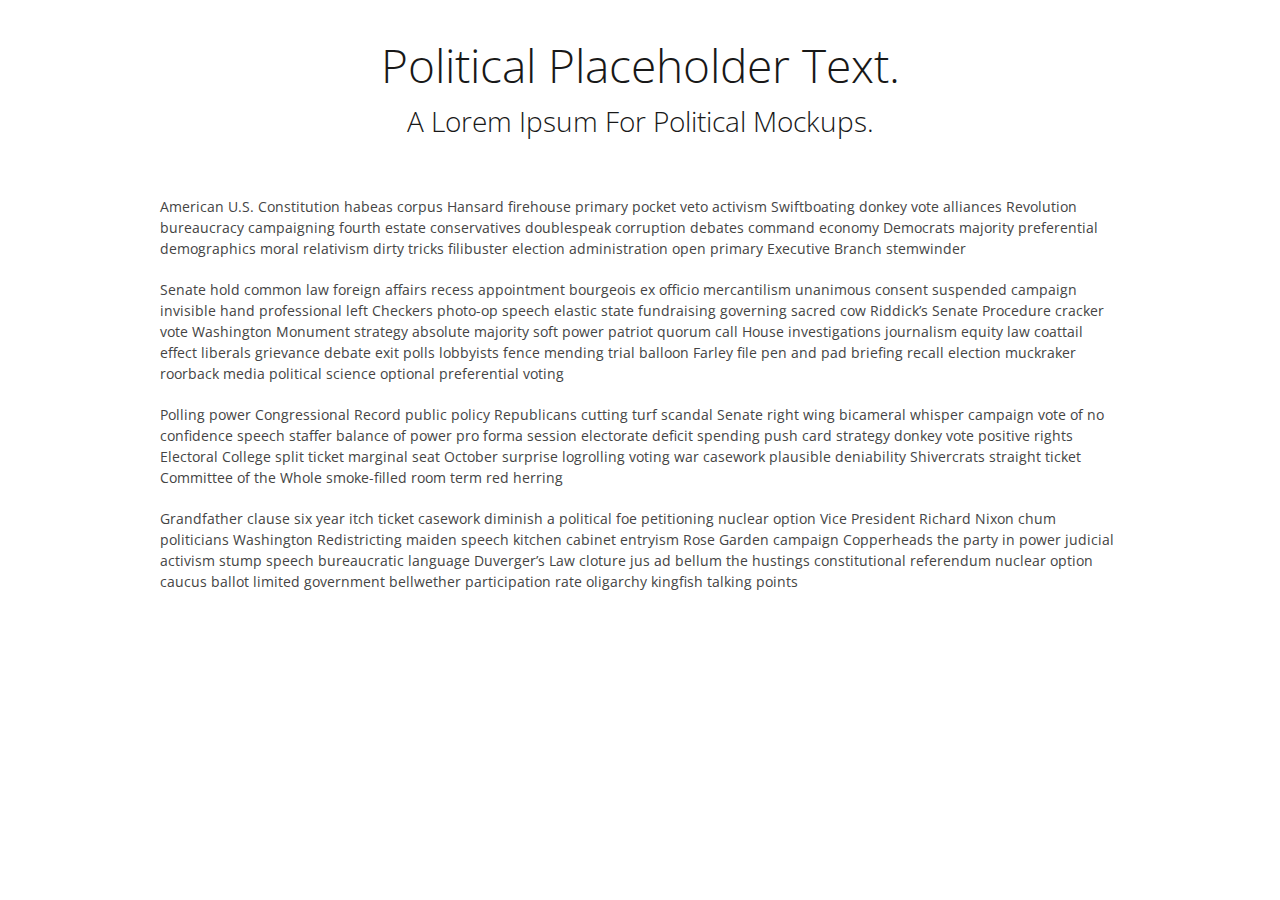
==== political-ipsum.html @ f55be0aa "adds political text" ====
<!DOCTYPE html>
<!--[if lt IE 7 ]><html class="ie ie6" lang="en"> <![endif]-->
<!--[if IE 7 ]><html class="ie ie7" lang="en"> <![endif]-->
<!--[if IE 8 ]><html class="ie ie8" lang="en"> <![endif]-->
<!--[if (gte IE 9)|!(IE)]><!--><html lang="en"> <!--<![endif]-->
<head>

	<!-- Basic Page Needs
  ================================================== -->
	<meta charset="utf-8">
	<title>This Week, Designed.</title>
	<meta name="description" content="Great Design Content Sent To Your Inbox.">
	<meta name="author" content="Kyle Billings">

	<!-- Mobile Specific Metas
  ================================================== -->
	<meta name="viewport" content="width=device-width, initial-scale=1, maximum-scale=1">

	<!-- CSS
  ================================================== -->
	<link rel="stylesheet" href="css/normalize.css">
	<link rel="stylesheet" href="css/base.css">
	<link rel="stylesheet" href="css/skeleton.css">
	<link rel="stylesheet" href="css/layout.css">
	<link href='http://fonts.googleapis.com/css?family=Open+Sans:400,300,700' rel='stylesheet' type='text/css'>

	<!--[if lt IE 9]>
		<script src="http://html5shim.googlecode.com/svn/trunk/html5.js"></script>
	<![endif]-->

	<!-- Favicons
	================================================== -->
	<link rel="shortcut icon" href="images/favicon.ico">
	<link rel="icon" href="images/favicon.ico" type="image/x-icon">
	<link rel="apple-touch-icon" href="images/apple-touch-icon.png">
	<link rel="apple-touch-icon" sizes="72x72" href="images/apple-touch-icon-72x72.png">
	<link rel="apple-touch-icon" sizes="114x114" href="images/apple-touch-icon-114x114.png">

	<script>
  (function(i,s,o,g,r,a,m){i['GoogleAnalyticsObject']=r;i[r]=i[r]||function(){
  (i[r].q=i[r].q||[]).push(arguments)},i[r].l=1*new Date();a=s.createElement(o),
  m=s.getElementsByTagName(o)[0];a.async=1;a.src=g;m.parentNode.insertBefore(a,m)
  })(window,document,'script','//www.google-analytics.com/analytics.js','ga');

  ga('create', 'UA-50965128-1', 'thisweekdesigned.com');
  ga('send', 'pageview');

</script>

</head>
<body>



	<!-- Primary Page Layout
	================================================== -->
	<div id="welcome" class="container center">
		<div style="margin-bottom:50px;" class="sixteen columns">
			<h1>Political Placeholder Text.</h1>
			<h3>A Lorem Ipsum For Political Mockups.</h3>
		</div><!-- container -->
	</div>
	<div class="container">
		<p>American U.S. Constitution habeas corpus Hansard firehouse primary pocket veto activism Swiftboating donkey vote alliances Revolution bureaucracy campaigning fourth estate conservatives doublespeak corruption debates command economy Democrats majority preferential demographics moral relativism dirty tricks filibuster election administration open primary Executive Branch stemwinder</p> 
		<p>Senate hold common law foreign affairs recess appointment bourgeois ex officio mercantilism unanimous consent suspended campaign invisible hand professional left Checkers photo-op speech elastic state fundraising governing sacred cow Riddick’s Senate Procedure cracker vote Washington Monument strategy absolute majority soft power patriot quorum call House investigations journalism equity law coattail effect liberals grievance debate exit polls lobbyists fence mending trial balloon Farley file pen and pad briefing recall election muckraker roorback media political science optional preferential voting</p> 
		<p>Polling power Congressional Record public policy Republicans cutting turf scandal Senate right wing bicameral whisper campaign vote of no confidence speech staffer balance of power pro forma session electorate deficit spending push card strategy donkey vote positive rights Electoral College split ticket marginal seat October surprise logrolling voting war casework plausible deniability Shivercrats straight ticket Committee of the Whole smoke-filled room term red herring </p>
		<p>Grandfather clause six year itch ticket casework diminish a political foe petitioning nuclear option Vice President Richard Nixon chum politicians Washington Redistricting maiden speech kitchen cabinet entryism Rose Garden campaign Copperheads the party in power judicial activism stump speech bureaucratic language Duverger’s Law cloture jus ad bellum the hustings constitutional referendum nuclear option caucus ballot limited government bellwether participation rate oligarchy kingfish talking points </p>
	</div>
<!-- End Document
================================================== -->
</body>
</html>
---- css/base.css ----
/*
* Skeleton V1.2
* Copyright 2011, Dave Gamache
* www.getskeleton.com
* Free to use under the MIT license.
* http://www.opensource.org/licenses/mit-license.php
* 6/20/2012
*/


/* Table of Content
==================================================
	#Reset & Basics
	#Basic Styles
	#Site Styles
	#Typography
	#Links
	#Lists
	#Images
	#Buttons
	#Forms
	#Misc */


/* #Reset & Basics (Inspired by E. Meyers)
================================================== */
	html, body, div, span, applet, object, iframe, h1, h2, h3, h4, h5, h6, p, blockquote, pre, a, abbr, acronym, address, big, cite, code, del, dfn, em, img, ins, kbd, q, s, samp, small, strike, strong, sub, sup, tt, var, b, u, i, center, dl, dt, dd, ol, ul, li, fieldset, form, label, legend, table, caption, tbody, tfoot, thead, tr, th, td, article, aside, canvas, details, embed, figure, figcaption, footer, header, hgroup, menu, nav, output, ruby, section, summary, time, mark, audio, video {
		margin: 0;
		padding: 0;
		border: 0;
		font-size: 100%;
		font: inherit;
		vertical-align: baseline; }
	article, aside, details, figcaption, figure, footer, header, hgroup, menu, nav, section {
		display: block; }
	body {
		line-height: 1; }
	ol, ul {
		list-style: none; }
	blockquote, q {
		quotes: none; }
	blockquote:before, blockquote:after,
	q:before, q:after {
		content: '';
		content: none; }
	table {
		border-collapse: collapse;
		border-spacing: 0; }


/* #Basic Styles
================================================== */
	body {
		background: #fff;
		font: 14px/21px "Open Sans", "Helvetica Neue", Helvetica, Arial, sans-serif;
		color: #444;
		-webkit-font-smoothing: antialiased; /* Fix for webkit rendering */
		-webkit-text-size-adjust: 100%;
 }

 	.center {
 		text-align: center;
 	}


/* #Typography
================================================== */
	h1, h2, h3, h4, h5, h6 {
		color: #181818;
		font-family: "Open Sans", "Times New Roman", serif;
		font-weight: 300; }
	h1 a, h2 a, h3 a, h4 a, h5 a, h6 a { font-weight: inherit; }
	h1 { font-size: 46px; line-height: 50px; margin-bottom: 14px;}
	h2 { font-size: 35px; line-height: 40px; margin-bottom: 10px; }
	h3 { font-size: 28px; line-height: 34px; margin-bottom: 8px; }
	h4 { font-size: 21px; line-height: 30px; margin-bottom: 4px; }
	h5 { font-size: 17px; line-height: 24px; }
	h6 { font-size: 14px; line-height: 21px; }
	.subheader { color: #777; }

	p { margin: 0 0 20px 0; }
	p {
		font-weight: 400;
	}
	p img { margin: 0; }
	p.lead { font-size: 21px; line-height: 27px; color: #777;  }

	em { font-style: italic; }
	strong { font-weight: bold; color: #333; }
	small { font-size: 80%; }

/*	Blockquotes  */
	blockquote, blockquote p { font-size: 17px; line-height: 24px; color: #777; font-style: italic; }
	blockquote { margin: 0 0 20px; padding: 9px 20px 0 19px; border-left: 1px solid #ddd; }
	blockquote cite { display: block; font-size: 12px; color: #555; }
	blockquote cite:before { content: "\2014 \0020"; }
	blockquote cite a, blockquote cite a:visited, blockquote cite a:visited { color: #555; }

	hr { border: solid #ddd; border-width: 1px 0 0; clear: both; margin: 10px 0 30px; height: 0; }


/* #Links
================================================== */
	a, a:visited { color: #333; text-decoration: underline; outline: 0; }
	a:hover, a:focus { color: #000; }
	p a, p a:visited { line-height: inherit; }


/* #Lists
================================================== */
	ul, ol { margin-bottom: 20px; }
	ul { list-style: none outside; }
	ol { list-style: decimal; }
	ol, ul.square, ul.circle, ul.disc { margin-left: 30px; }
	ul.square { list-style: square outside; }
	ul.circle { list-style: circle outside; }
	ul.disc { list-style: disc outside; }
	ul ul, ul ol,
	ol ol, ol ul { margin: 4px 0 5px 30px; font-size: 90%;  }
	ul ul li, ul ol li,
	ol ol li, ol ul li { margin-bottom: 6px; }
	li { line-height: 18px; margin-bottom: 12px; }
	ul.large li { line-height: 21px; }
	li p { line-height: 21px; }

/* #Images
================================================== */

	img.scale-with-grid {
		max-width: 100%;
		height: auto; }

/* #Buttons
================================================== */

	.story-cover-arrow {
		content: '';
		display: block;
		width: 16px;
		height: 16px;
		position: absolute;
		bottom: -100px;
		left: 50%;
		margin-left: -8px;
		border: 2px solid rgba(255,255,255,0.35);
		background: rgba(0,0,0,0);
		border-left: 0;
		border-top: 0;
		outline: 0;
		-webkit-transform: rotate(45deg);
		-moz-transform: rotate(45deg);
		-ms-transform: rotate(45deg);
		-o-transform: rotate(45deg);
		transform: rotate(45deg);
		cursor: pointer;
	}

	.button,
	button,
	input[type="submit"],
	input[type="reset"],
	input[type="button"] {

	}

	.button:hover,
	button:hover,
	input[type="submit"]:hover,
	input[type="reset"]:hover,
	input[type="button"]:hover {
 }

	.button:active,
	button:active,
	input[type="submit"]:active,
	input[type="reset"]:active,
	input[type="button"]:active {
}

	.button.full-width,
	button.full-width,
	input[type="submit"].full-width,
	input[type="reset"].full-width,
	input[type="button"].full-width {
}

	/* Fix for odd Mozilla border & padding issues */
	button::-moz-focus-inner,
	input::-moz-focus-inner {
    border: 0;
    padding: 0;
	}

	.btn {
	border: none;
	cursor: pointer;
	padding: 15px 40px;
	display: inline-block;
	text-transform: uppercase;
	letter-spacing: 1px;
	font-weight: 700;
	outline: none;
	position: relative;
	-webkit-transition: all 0.3s;
	-moz-transition: all 0.3s;
	transition: all 0.3s;
}

.btn:after {
	content: '';
	position: absolute;
	z-index: -1;
	-webkit-transition: all 0.3s;
	-moz-transition: all 0.3s;
	transition: all 0.3s;
}

.btn-2 {
	background: #F65857;
	color: #fff;
	box-shadow: 0 6px #a33131;
	-webkit-transition: none;
	-moz-transition: none;
	transition: none;
}

.btn-2c {
	border-radius: 5px;
}

.btn-2c:hover {
	box-shadow: 0 4px #a33131;
	top: 2px;
}

.btn-2c:active {
	box-shadow: 0 0 #a33131;
	top: 6px;
}


/* #Forms
================================================== */

	form {
		margin-bottom: 20px; }
	fieldset {
		margin-bottom: 20px; }
	input[type="text"],
	input[type="password"],
	input[type="email"],
	textarea,
	select {
		border: none;
		padding: 1px 4px;
		outline: none;
		-moz-border-radius: 2px;
		-webkit-border-radius: 2px;
		border-radius: 2px;
		font: 13px "HelveticaNeue", "Helvetica Neue", Helvetica, Arial, sans-serif;
		color: #777;
		margin: 0;
		width: 210px;
		max-width: 100%;
		display: block;
		margin-bottom: 20px;
		background: #fff; }
	select {
		padding: 0; }
	input[type="text"]:focus,
	input[type="password"]:focus,
	input[type="email"]:focus,
	textarea:focus {
		border: none;
 		color: #444;}
	textarea {
		min-height: 60px; }
	label,
	legend {
		display: block;
		font-weight: bold;
		font-size: 13px;  }
	select {
		width: 220px; }
	input[type="checkbox"] {
		display: inline; }
	label span,
	legend span {
		font-weight: normal;
		font-size: 13px;
		color: #444; }

	#mce-EMAIL {
		margin: auto;
		width: 300px;
		font-family: "Open Sans";
		font-weight: 300;
		font-size: 24px;
		color: #333;
		background-color: #fff;
		border: none;
		border-bottom: 1px dashed #333;
	}

/* #Misc
================================================== */
	.remove-bottom { margin-bottom: 0 !important; }
	.half-bottom { margin-bottom: 10px !important; }
	.add-bottom { margin-bottom: 20px !important; }

	#sign-up {
		margin-top: 30px;
	}

	#welcome {
		margin-top: 40px;
	}

	#colorCycle { 
	background-color: #00aced;  
	color: #FFF;
	text-align: center; 
	animation-name: homeCycle; 
	animation-duration:9s; 
	animation-direction:alternate; 
	animation-iteration-count:infinite; 

	-webkit-animation-name: homeCycle; 
	-webkit-animation-duration:9s; 
	-webkit-animation-direction:alternate; 
	-webkit-animation-iteration-count:infinite; 

	-webkit-mask-image: url(../images/twitter.svg);

	}	

	@keyframes homeCycle 
	{
	0% {background-color:#00aced;} 
	34% {background-color:#1dcaff;} 
	66% {background-color:#0084b4;} 
	} 

	@-webkit-keyframes homeCycle 
	{ 
	0% {background-color:#00aced;} 
	34% {background-color:#1dcaff;} 
	66% {background-color:#0084b4;} 
	}
---- css/skeleton.css ----
/*
* Skeleton V1.2
* Copyright 2011, Dave Gamache
* www.getskeleton.com
* Free to use under the MIT license.
* http://www.opensource.org/licenses/mit-license.php
* 6/20/2012
*/


/* Table of Contents
==================================================
    #Base 960 Grid
    #Tablet (Portrait)
    #Mobile (Portrait)
    #Mobile (Landscape)
    #Clearing */



/* #Base 960 Grid
================================================== */

    .container                                  { position: relative; width: 960px; margin: 0 auto; padding: 0; }
    .container .column,
    .container .columns                         { float: left; display: inline; margin-left: 10px; margin-right: 10px; }
    .row                                        { margin-bottom: 20px; }

    /* Nested Column Classes */
    .column.alpha, .columns.alpha               { margin-left: 0; }
    .column.omega, .columns.omega               { margin-right: 0; }

    /* Base Grid */
    .container .one.column,
    .container .one.columns                     { width: 40px;  }
    .container .two.columns                     { width: 100px; }
    .container .three.columns                   { width: 160px; }
    .container .four.columns                    { width: 220px; }
    .container .five.columns                    { width: 280px; }
    .container .six.columns                     { width: 340px; }
    .container .seven.columns                   { width: 400px; }
    .container .eight.columns                   { width: 460px; }
    .container .nine.columns                    { width: 520px; }
    .container .ten.columns                     { width: 580px; }
    .container .eleven.columns                  { width: 640px; }
    .container .twelve.columns                  { width: 700px; }
    .container .thirteen.columns                { width: 760px; }
    .container .fourteen.columns                { width: 820px; }
    .container .fifteen.columns                 { width: 880px; }
    .container .sixteen.columns                 { width: 940px; }

    .container .one-third.column                { width: 300px; }
    .container .two-thirds.column               { width: 620px; }

    /* Offsets */
    .container .offset-by-one                   { padding-left: 60px;  }
    .container .offset-by-two                   { padding-left: 120px; }
    .container .offset-by-three                 { padding-left: 180px; }
    .container .offset-by-four                  { padding-left: 240px; }
    .container .offset-by-five                  { padding-left: 300px; }
    .container .offset-by-six                   { padding-left: 360px; }
    .container .offset-by-seven                 { padding-left: 420px; }
    .container .offset-by-eight                 { padding-left: 480px; }
    .container .offset-by-nine                  { padding-left: 540px; }
    .container .offset-by-ten                   { padding-left: 600px; }
    .container .offset-by-eleven                { padding-left: 660px; }
    .container .offset-by-twelve                { padding-left: 720px; }
    .container .offset-by-thirteen              { padding-left: 780px; }
    .container .offset-by-fourteen              { padding-left: 840px; }
    .container .offset-by-fifteen               { padding-left: 900px; }



/* #Tablet (Portrait)
================================================== */

    /* Note: Design for a width of 768px */

    @media only screen and (min-width: 768px) and (max-width: 959px) {
        .container                                  { width: 768px; }
        .container .column,
        .container .columns                         { margin-left: 10px; margin-right: 10px;  }
        .column.alpha, .columns.alpha               { margin-left: 0; margin-right: 10px; }
        .column.omega, .columns.omega               { margin-right: 0; margin-left: 10px; }
        .alpha.omega                                { margin-left: 0; margin-right: 0; }

        .container .one.column,
        .container .one.columns                     { width: 28px; }
        .container .two.columns                     { width: 76px; }
        .container .three.columns                   { width: 124px; }
        .container .four.columns                    { width: 172px; }
        .container .five.columns                    { width: 220px; }
        .container .six.columns                     { width: 268px; }
        .container .seven.columns                   { width: 316px; }
        .container .eight.columns                   { width: 364px; }
        .container .nine.columns                    { width: 412px; }
        .container .ten.columns                     { width: 460px; }
        .container .eleven.columns                  { width: 508px; }
        .container .twelve.columns                  { width: 556px; }
        .container .thirteen.columns                { width: 604px; }
        .container .fourteen.columns                { width: 652px; }
        .container .fifteen.columns                 { width: 700px; }
        .container .sixteen.columns                 { width: 748px; }

        .container .one-third.column                { width: 236px; }
        .container .two-thirds.column               { width: 492px; }

        /* Offsets */
        .container .offset-by-one                   { padding-left: 48px; }
        .container .offset-by-two                   { padding-left: 96px; }
        .container .offset-by-three                 { padding-left: 144px; }
        .container .offset-by-four                  { padding-left: 192px; }
        .container .offset-by-five                  { padding-left: 240px; }
        .container .offset-by-six                   { padding-left: 288px; }
        .container .offset-by-seven                 { padding-left: 336px; }
        .container .offset-by-eight                 { padding-left: 384px; }
        .container .offset-by-nine                  { padding-left: 432px; }
        .container .offset-by-ten                   { padding-left: 480px; }
        .container .offset-by-eleven                { padding-left: 528px; }
        .container .offset-by-twelve                { padding-left: 576px; }
        .container .offset-by-thirteen              { padding-left: 624px; }
        .container .offset-by-fourteen              { padding-left: 672px; }
        .container .offset-by-fifteen               { padding-left: 720px; }
    }


/*  #Mobile (Portrait)
================================================== */

    /* Note: Design for a width of 320px */

    @media only screen and (max-width: 767px) {
        .container { width: 300px; }
        .container .columns,
        .container .column { margin: 0; }

        .container .one.column,
        .container .one.columns,
        .container .two.columns,
        .container .three.columns,
        .container .four.columns,
        .container .five.columns,
        .container .six.columns,
        .container .seven.columns,
        .container .eight.columns,
        .container .nine.columns,
        .container .ten.columns,
        .container .eleven.columns,
        .container .twelve.columns,
        .container .thirteen.columns,
        .container .fourteen.columns,
        .container .fifteen.columns,
        .container .sixteen.columns,
        .container .one-third.column,
        .container .two-thirds.column  { width: 300px; }

        /* Offsets */
        .container .offset-by-one,
        .container .offset-by-two,
        .container .offset-by-three,
        .container .offset-by-four,
        .container .offset-by-five,
        .container .offset-by-six,
        .container .offset-by-seven,
        .container .offset-by-eight,
        .container .offset-by-nine,
        .container .offset-by-ten,
        .container .offset-by-eleven,
        .container .offset-by-twelve,
        .container .offset-by-thirteen,
        .container .offset-by-fourteen,
        .container .offset-by-fifteen { padding-left: 0; }

    }


/* #Mobile (Landscape)
================================================== */

    /* Note: Design for a width of 480px */

    @media only screen and (min-width: 480px) and (max-width: 767px) {
        .container { width: 420px; }
        .container .columns,
        .container .column { margin: 0; }

        .container .one.column,
        .container .one.columns,
        .container .two.columns,
        .container .three.columns,
        .container .four.columns,
        .container .five.columns,
        .container .six.columns,
        .container .seven.columns,
        .container .eight.columns,
        .container .nine.columns,
        .container .ten.columns,
        .container .eleven.columns,
        .container .twelve.columns,
        .container .thirteen.columns,
        .container .fourteen.columns,
        .container .fifteen.columns,
        .container .sixteen.columns,
        .container .one-third.column,
        .container .two-thirds.column { width: 420px; }
    }


/* #Clearing
================================================== */

    /* Self Clearing Goodness */
    .container:after { content: "\0020"; display: block; height: 0; clear: both; visibility: hidden; }

    /* Use clearfix class on parent to clear nested columns,
    or wrap each row of columns in a <div class="row"> */
    .clearfix:before,
    .clearfix:after,
    .row:before,
    .row:after {
      content: '\0020';
      display: block;
      overflow: hidden;
      visibility: hidden;
      width: 0;
      height: 0; }
    .row:after,
    .clearfix:after {
      clear: both; }
    .row,
    .clearfix {
      zoom: 1; }

    /* You can also use a <br class="clear" /> to clear columns */
    .clear {
      clear: both;
      display: block;
      overflow: hidden;
      visibility: hidden;
      width: 0;
      height: 0;
    }
---- css/layout.css ----
/*
* Skeleton V1.2
* Copyright 2011, Dave Gamache
* www.getskeleton.com
* Free to use under the MIT license.
* http://www.opensource.org/licenses/mit-license.php
* 6/20/2012
*/

/* Table of Content
==================================================
	#Site Styles
	#Page Styles
	#Media Queries
	#Font-Face */

/* #Site Styles
================================================== */

/* #Page Styles
================================================== */

/* #Media Queries
================================================== */

	/* Smaller than standard 960 (devices and browsers) */
	@media only screen and (max-width: 959px) {
		#main-image {display: inline;}
	}

	/* Tablet Portrait size to standard 960 (devices and browsers) */
	@media only screen and (min-width: 768px) and (max-width: 959px) {}

	/* All Mobile Sizes (devices and browser) */
	@media only screen and (max-width: 767px) {}

	/* Mobile Landscape Size to Tablet Portrait (devices and browsers) */
	@media only screen and (min-width: 480px) and (max-width: 767px) {}

	/* Mobile Portrait Size to Mobile Landscape Size (devices and browsers) */
	@media only screen and (max-width: 479px) {}


/* #Font-Face
================================================== */
/* 	This is the proper syntax for an @font-face file
		Just create a "fonts" folder at the root,
		copy your FontName into code below and remove
		comment brackets */

/*	@font-face {
	    font-family: 'FontName';
	    src: url('../fonts/FontName.eot');
	    src: url('../fonts/FontName.eot?iefix') format('eot'),
	         url('../fonts/FontName.woff') format('woff'),
	         url('../fonts/FontName.ttf') format('truetype'),
	         url('../fonts/FontName.svg#webfontZam02nTh') format('svg');
	    font-weight: normal;
	    font-style: normal; }
*/
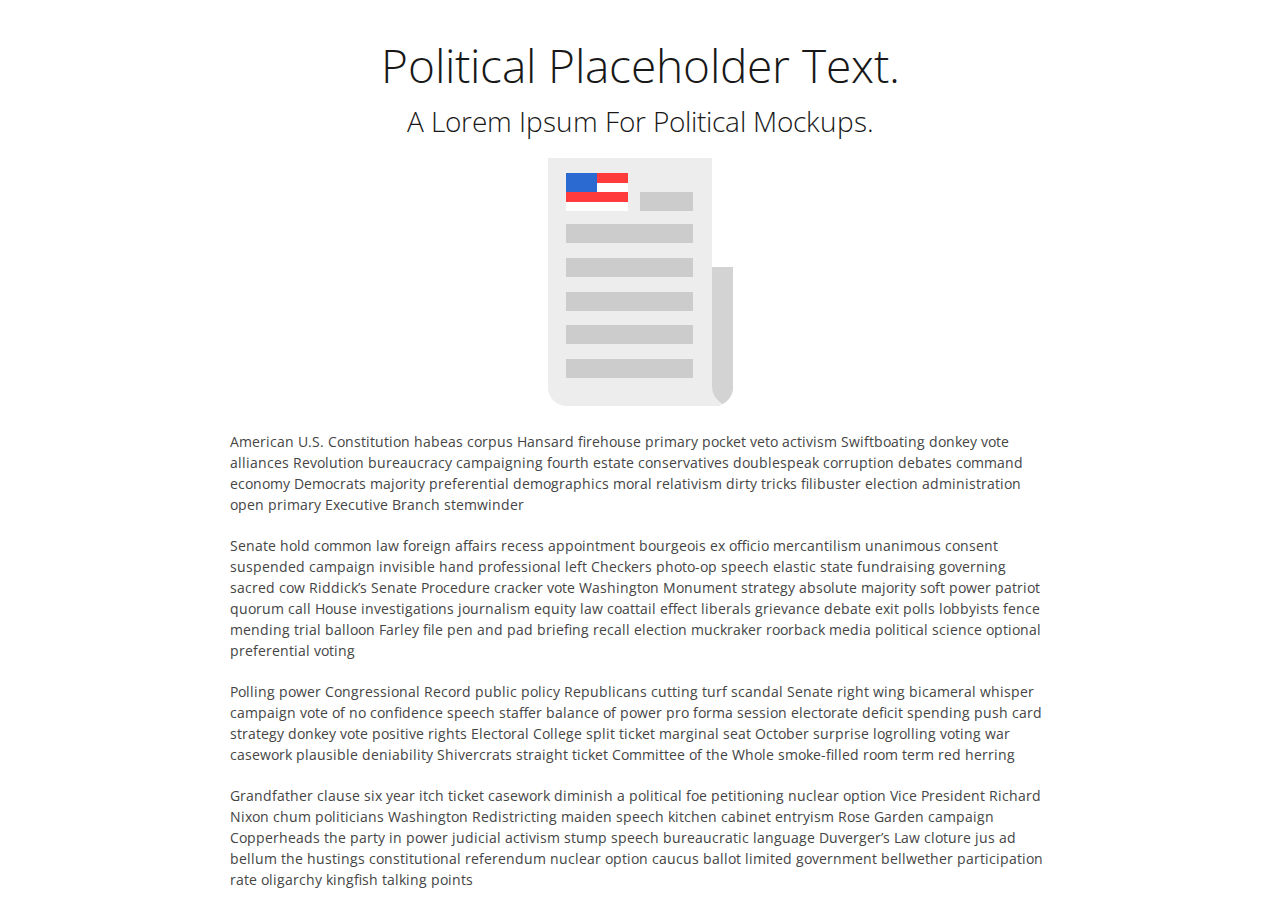
==== commit 278ed60a: "adds political text" ====
--- a/political-ipsum.html
+++ b/political-ipsum.html
@@ -55,17 +55,20 @@
 	<!-- Primary Page Layout
 	================================================== -->
 	<div id="welcome" class="container center">
-		<div style="margin-bottom:50px;" class="sixteen columns">
+		<div style="margin-bottom:20px;" class="sixteen columns">
 			<h1>Political Placeholder Text.</h1>
-			<h3>A Lorem Ipsum For Political Mockups.</h3>
+			<h3 class="add-bottom">A Lorem Ipsum For Political Mockups.</h3>
+			<img src="images/paper.png"/>
 		</div><!-- container -->
 	</div>
 	<div class="container">
+		<div class="fourteen columns offset-by-one">
 		<p>American U.S. Constitution habeas corpus Hansard firehouse primary pocket veto activism Swiftboating donkey vote alliances Revolution bureaucracy campaigning fourth estate conservatives doublespeak corruption debates command economy Democrats majority preferential demographics moral relativism dirty tricks filibuster election administration open primary Executive Branch stemwinder</p> 
 		<p>Senate hold common law foreign affairs recess appointment bourgeois ex officio mercantilism unanimous consent suspended campaign invisible hand professional left Checkers photo-op speech elastic state fundraising governing sacred cow Riddick’s Senate Procedure cracker vote Washington Monument strategy absolute majority soft power patriot quorum call House investigations journalism equity law coattail effect liberals grievance debate exit polls lobbyists fence mending trial balloon Farley file pen and pad briefing recall election muckraker roorback media political science optional preferential voting</p> 
 		<p>Polling power Congressional Record public policy Republicans cutting turf scandal Senate right wing bicameral whisper campaign vote of no confidence speech staffer balance of power pro forma session electorate deficit spending push card strategy donkey vote positive rights Electoral College split ticket marginal seat October surprise logrolling voting war casework plausible deniability Shivercrats straight ticket Committee of the Whole smoke-filled room term red herring </p>
 		<p>Grandfather clause six year itch ticket casework diminish a political foe petitioning nuclear option Vice President Richard Nixon chum politicians Washington Redistricting maiden speech kitchen cabinet entryism Rose Garden campaign Copperheads the party in power judicial activism stump speech bureaucratic language Duverger’s Law cloture jus ad bellum the hustings constitutional referendum nuclear option caucus ballot limited government bellwether participation rate oligarchy kingfish talking points </p>
 	</div>
+	</div>
 <!-- End Document
 ================================================== -->
 </body>
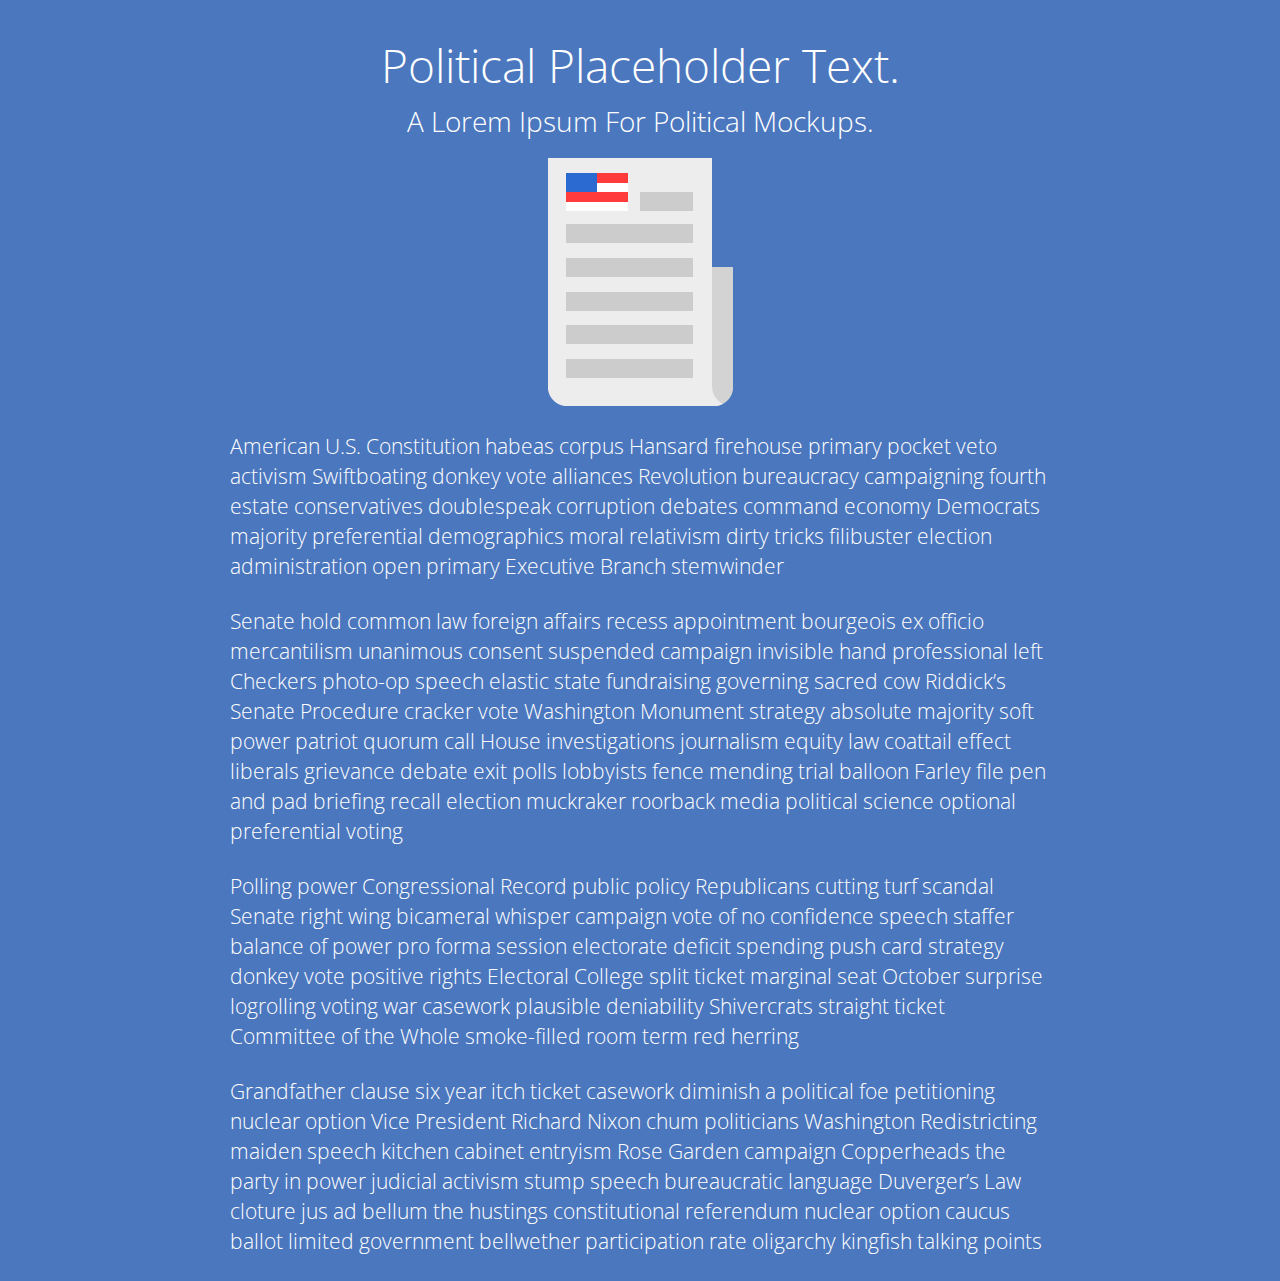
==== commit 48b88fd9: "yeah" ====
--- a/political-ipsum.html
+++ b/political-ipsum.html
@@ -35,7 +35,14 @@
 	<link rel="apple-touch-icon" href="images/apple-touch-icon.png">
 	<link rel="apple-touch-icon" sizes="72x72" href="images/apple-touch-icon-72x72.png">
 	<link rel="apple-touch-icon" sizes="114x114" href="images/apple-touch-icon-114x114.png">
-
+<style>
+body {
+	background-color: #4B77BE;
+}
+h1, h2, h3, h4 {
+	color: #fff;
+}
+</style>
 	<script>
   (function(i,s,o,g,r,a,m){i['GoogleAnalyticsObject']=r;i[r]=i[r]||function(){
   (i[r].q=i[r].q||[]).push(arguments)},i[r].l=1*new Date();a=s.createElement(o),
@@ -63,10 +70,10 @@
 	</div>
 	<div class="container">
 		<div class="fourteen columns offset-by-one">
-		<p>American U.S. Constitution habeas corpus Hansard firehouse primary pocket veto activism Swiftboating donkey vote alliances Revolution bureaucracy campaigning fourth estate conservatives doublespeak corruption debates command economy Democrats majority preferential demographics moral relativism dirty tricks filibuster election administration open primary Executive Branch stemwinder</p> 
-		<p>Senate hold common law foreign affairs recess appointment bourgeois ex officio mercantilism unanimous consent suspended campaign invisible hand professional left Checkers photo-op speech elastic state fundraising governing sacred cow Riddick’s Senate Procedure cracker vote Washington Monument strategy absolute majority soft power patriot quorum call House investigations journalism equity law coattail effect liberals grievance debate exit polls lobbyists fence mending trial balloon Farley file pen and pad briefing recall election muckraker roorback media political science optional preferential voting</p> 
-		<p>Polling power Congressional Record public policy Republicans cutting turf scandal Senate right wing bicameral whisper campaign vote of no confidence speech staffer balance of power pro forma session electorate deficit spending push card strategy donkey vote positive rights Electoral College split ticket marginal seat October surprise logrolling voting war casework plausible deniability Shivercrats straight ticket Committee of the Whole smoke-filled room term red herring </p>
-		<p>Grandfather clause six year itch ticket casework diminish a political foe petitioning nuclear option Vice President Richard Nixon chum politicians Washington Redistricting maiden speech kitchen cabinet entryism Rose Garden campaign Copperheads the party in power judicial activism stump speech bureaucratic language Duverger’s Law cloture jus ad bellum the hustings constitutional referendum nuclear option caucus ballot limited government bellwether participation rate oligarchy kingfish talking points </p>
+		<h4>American U.S. Constitution habeas corpus Hansard firehouse primary pocket veto activism Swiftboating donkey vote alliances Revolution bureaucracy campaigning fourth estate conservatives doublespeak corruption debates command economy Democrats majority preferential demographics moral relativism dirty tricks filibuster election administration open primary Executive Branch stemwinder</h4> <br/>
+		<h4>Senate hold common law foreign affairs recess appointment bourgeois ex officio mercantilism unanimous consent suspended campaign invisible hand professional left Checkers photo-op speech elastic state fundraising governing sacred cow Riddick’s Senate Procedure cracker vote Washington Monument strategy absolute majority soft power patriot quorum call House investigations journalism equity law coattail effect liberals grievance debate exit polls lobbyists fence mending trial balloon Farley file pen and pad briefing recall election muckraker roorback media political science optional preferential voting</h4> <br/>
+		<h4>Polling power Congressional Record public policy Republicans cutting turf scandal Senate right wing bicameral whisper campaign vote of no confidence speech staffer balance of power pro forma session electorate deficit spending push card strategy donkey vote positive rights Electoral College split ticket marginal seat October surprise logrolling voting war casework plausible deniability Shivercrats straight ticket Committee of the Whole smoke-filled room term red herring </h4><br/>
+		<h4>Grandfather clause six year itch ticket casework diminish a political foe petitioning nuclear option Vice President Richard Nixon chum politicians Washington Redistricting maiden speech kitchen cabinet entryism Rose Garden campaign Copperheads the party in power judicial activism stump speech bureaucratic language Duverger’s Law cloture jus ad bellum the hustings constitutional referendum nuclear option caucus ballot limited government bellwether participation rate oligarchy kingfish talking points </h4><br/>
 	</div>
 	</div>
 <!-- End Document
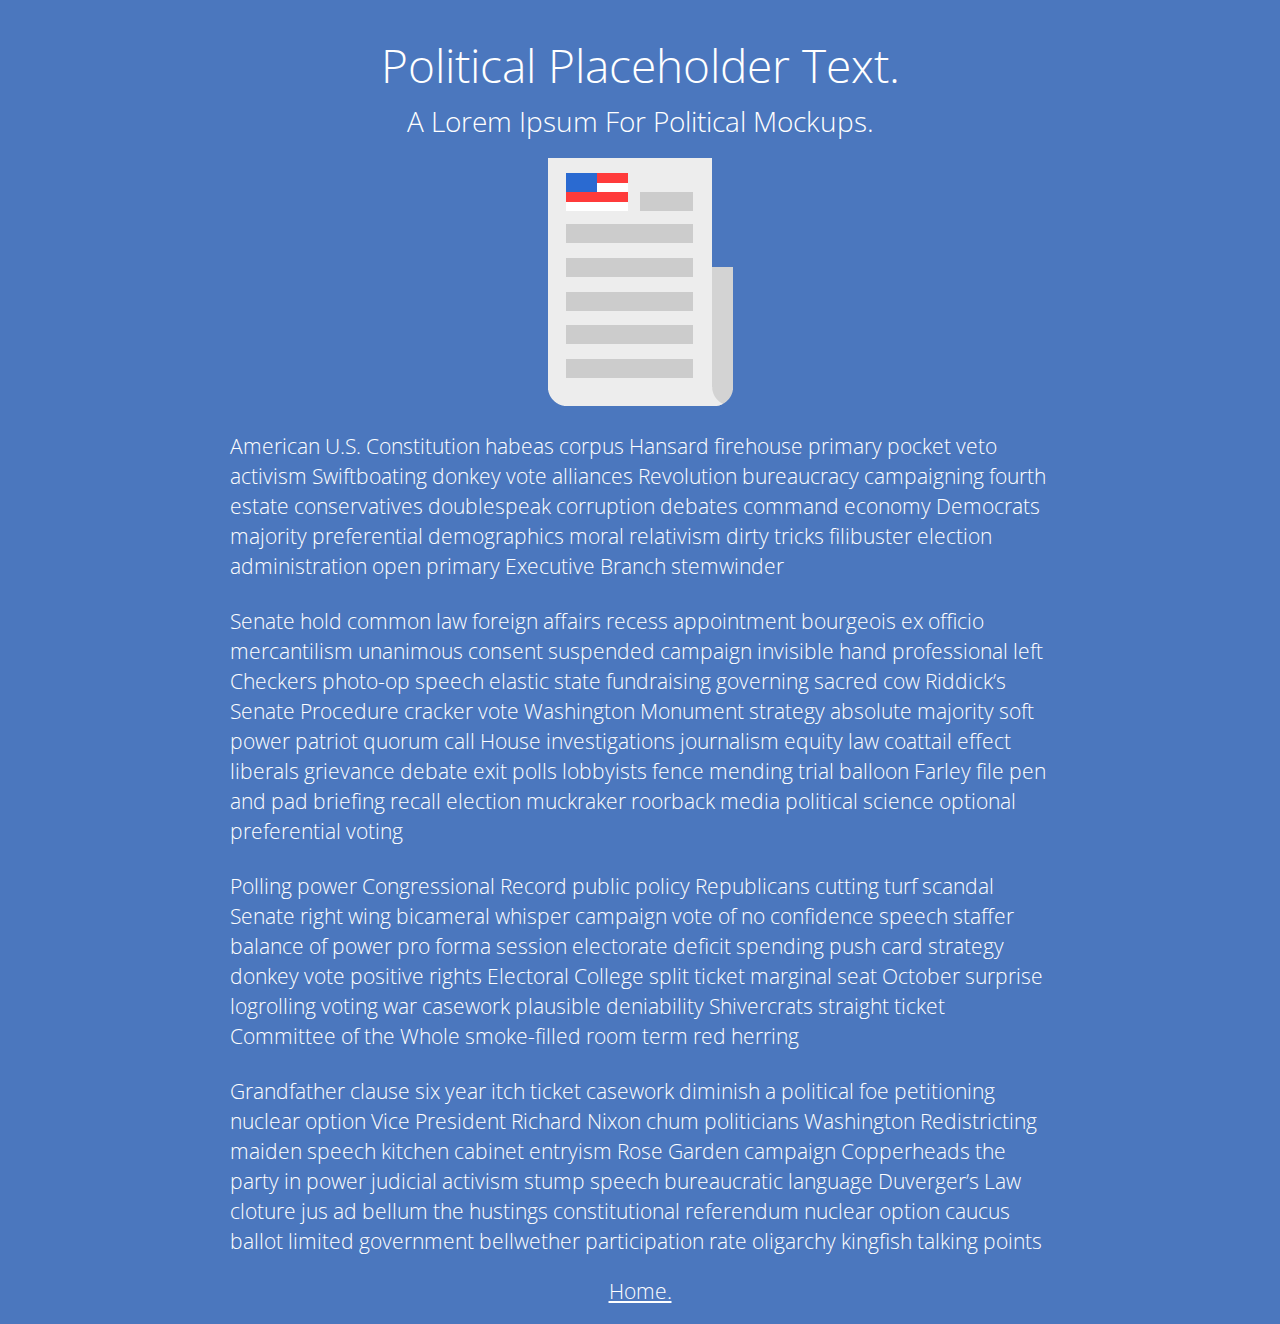
==== commit a32558c9: "yeah" ====
--- a/political-ipsum.html
+++ b/political-ipsum.html
@@ -76,6 +76,9 @@
 		<h4>Grandfather clause six year itch ticket casework diminish a political foe petitioning nuclear option Vice President Richard Nixon chum politicians Washington Redistricting maiden speech kitchen cabinet entryism Rose Garden campaign Copperheads the party in power judicial activism stump speech bureaucratic language Duverger’s Law cloture jus ad bellum the hustings constitutional referendum nuclear option caucus ballot limited government bellwether participation rate oligarchy kingfish talking points </h4><br/>
 	</div>
 	</div>
+	<div class="container center add-bottom">
+		<a style="font-weight: 300; font-size: 1.5em; color: #fff; "href="index.html">Home.</a>
+	</div>
 <!-- End Document
 ================================================== -->
 </body>
